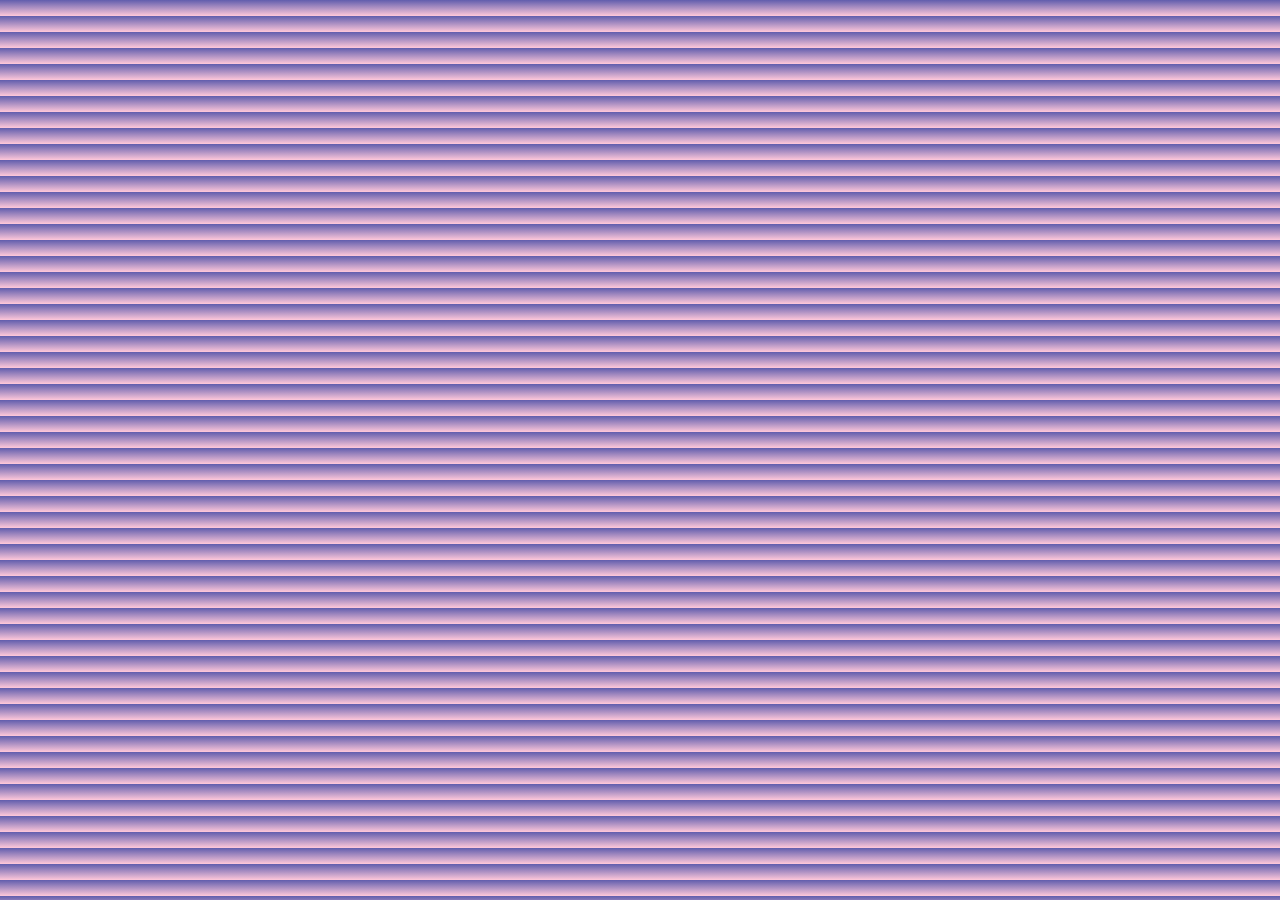
==== hra.html @ 2c54066b "Create new HTML for game field" ====
<!DOCTYPE html>
<html lang="en">
<head>
  <meta charset="UTF-8">
  <meta name="viewport" content="width=device-width, initial-scale=1.0">
  <link rel="stylesheet" href="styly.css" />
    <link rel="preconnect" href="https://fonts.googleapis.com">
    <link rel="preconnect" href="https://fonts.gstatic.com" crossorigin>
    <link href="https://fonts.googleapis.com/css2?family=Lobster&display=swap" rel="stylesheet">
  <title>Hra</title>
</head>
<body>
  
</body>
</html>
---- styly.css ----
* {
  box-sizing: border-box;
}

body {
  background-image: linear-gradient(#615dad, #ffc8da);
  display: flex;
  align-items: center;
  justify-content: center;
}

.container {
  display: flex;
  flex-direction: column;
  align-items: center;
  justify-content: center;
  width: 50%;
  margin: 60px;
}

.container__img {
  width: 100%;
  border-radius: 15px 15px 0 0;
}

.container-game {
  width: 100%;
  background-color: #283e50;
}

.container-game__title {
  font-family: "Lobster", sans-serif;
  font-weight: 400;
  font-style: normal;
  text-align: center;
  color: #ffffff;
}

.container-game__text {
  text-align: center;
  color: #ffffff;
}

.container__btn {
  width: 100%;
  height: 50px;
  border: none;
}

.container__btn-rules {
  background-color: #1fcca4;
  margin: 0 0 2px 0;
}

.container__btn-rules:hover {
  background-color: #1cbb96;
}

.container__btn-play {
  background-color: #0197f6;
}

.container__btn-play:hover {
  background-color: #0090e9;
}

.container__link {
  text-decoration: none;
  color: #ffffff;
}
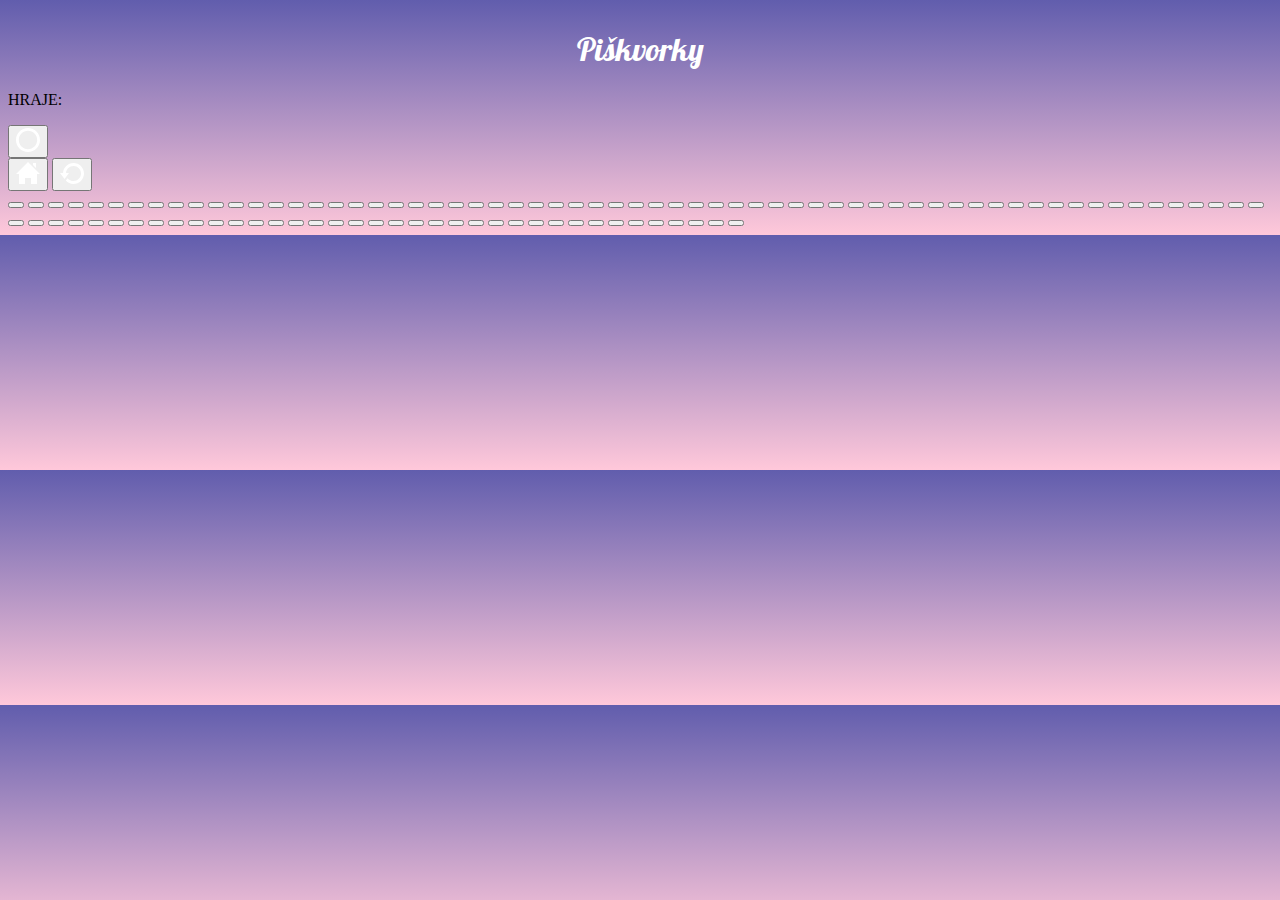
==== commit 5c9831f9: "Create basic play field" ====
--- a/hra.html
+++ b/hra.html
@@ -1,15 +1,151 @@
 <!DOCTYPE html>
 <html lang="en">
-<head>
-  <meta charset="UTF-8">
-  <meta name="viewport" content="width=device-width, initial-scale=1.0">
-  <link rel="stylesheet" href="styly.css" />
-    <link rel="preconnect" href="https://fonts.googleapis.com">
-    <link rel="preconnect" href="https://fonts.gstatic.com" crossorigin>
-    <link href="https://fonts.googleapis.com/css2?family=Lobster&display=swap" rel="stylesheet">
-  <title>Hra</title>
-</head>
-<body>
-  
-</body>
+  <head>
+    <meta charset="UTF-8" />
+    <meta name="viewport" content="width=device-width, initial-scale=1.0" />
+    <link rel="stylesheet" href="styly.css" />
+    <link rel="preconnect" href="https://fonts.googleapis.com" />
+    <link rel="preconnect" href="https://fonts.gstatic.com" crossorigin />
+    <link
+      href="https://fonts.googleapis.com/css2?family=Lobster&display=swap"
+      rel="stylesheet"
+    />
+    <title>Hra</title>
+  </head>
+  <body>
+    <div class="container-play">
+      <div class="container-top">
+        <h1 class="container-game__title">Piškvorky</h1>
+      </div>
+
+      <div class="container-middle">
+        <div class="container-middle left">
+          <p class="container-middle__text">HRAJE:</p>
+          <button class="container-middle__circle icon">
+            <a class="link" href="./index.html"
+              ><img
+                class="container-middle__circle img"
+                src="./assets/circle.svg"
+            /></a>
+          </button>
+        </div>
+        <div class="container-middle right">
+          <button class="container-middle__home icon">
+            <a class="link" href="./index.html"
+              ><img class="container-middle__home img" src="./assets/home.svg"
+            /></a>
+          </button>
+          <button class="container-middle__restart icon">
+            <a class="link" href="./hra.html"
+              ><img
+                class="container-middle__restart img"
+                src="./assets/restart.svg"
+            /></a>
+          </button>
+        </div>
+      </div>
+      <div class="container-playground">
+        <button class="square"></button>
+        <button class="square"></button>
+        <button class="square"></button>
+        <button class="square"></button>
+        <button class="square"></button>
+        <button class="square"></button>
+        <button class="square"></button>
+        <button class="square"></button>
+        <button class="square"></button>
+        <button class="square"></button>
+        <button class="square"></button>
+        <button class="square"></button>
+        <button class="square"></button>
+        <button class="square"></button>
+        <button class="square"></button>
+        <button class="square"></button>
+        <button class="square"></button>
+        <button class="square"></button>
+        <button class="square"></button>
+        <button class="square"></button>
+        <button class="square"></button>
+        <button class="square"></button>
+        <button class="square"></button>
+        <button class="square"></button>
+        <button class="square"></button>
+        <button class="square"></button>
+        <button class="square"></button>
+        <button class="square"></button>
+        <button class="square"></button>
+        <button class="square"></button>
+        <button class="square"></button>
+        <button class="square"></button>
+        <button class="square"></button>
+        <button class="square"></button>
+        <button class="square"></button>
+        <button class="square"></button>
+        <button class="square"></button>
+        <button class="square"></button>
+        <button class="square"></button>
+        <button class="square"></button>
+        <button class="square"></button>
+        <button class="square"></button>
+        <button class="square"></button>
+        <button class="square"></button>
+        <button class="square"></button>
+        <button class="square"></button>
+        <button class="square"></button>
+        <button class="square"></button>
+        <button class="square"></button>
+        <button class="square"></button>
+        <button class="square"></button>
+        <button class="square"></button>
+        <button class="square"></button>
+        <button class="square"></button>
+        <button class="square"></button>
+        <button class="square"></button>
+        <button class="square"></button>
+        <button class="square"></button>
+        <button class="square"></button>
+        <button class="square"></button>
+        <button class="square"></button>
+        <button class="square"></button>
+        <button class="square"></button>
+        <button class="square"></button>
+        <button class="square"></button>
+        <button class="square"></button>
+        <button class="square"></button>
+        <button class="square"></button>
+        <button class="square"></button>
+        <button class="square"></button>
+        <button class="square"></button>
+        <button class="square"></button>
+        <button class="square"></button>
+        <button class="square"></button>
+        <button class="square"></button>
+        <button class="square"></button>
+        <button class="square"></button>
+        <button class="square"></button>
+        <button class="square"></button>
+        <button class="square"></button>
+        <button class="square"></button>
+        <button class="square"></button>
+        <button class="square"></button>
+        <button class="square"></button>
+        <button class="square"></button>
+        <button class="square"></button>
+        <button class="square"></button>
+        <button class="square"></button>
+        <button class="square"></button>
+        <button class="square"></button>
+        <button class="square"></button>
+        <button class="square"></button>
+        <button class="square"></button>
+        <button class="square"></button>
+        <button class="square"></button>
+        <button class="square"></button>
+        <button class="square"></button>
+        <button class="square"></button>
+        <button class="square"></button>
+        <button class="square"></button>
+      </div>
+    </div>
+  </body>
 </html>
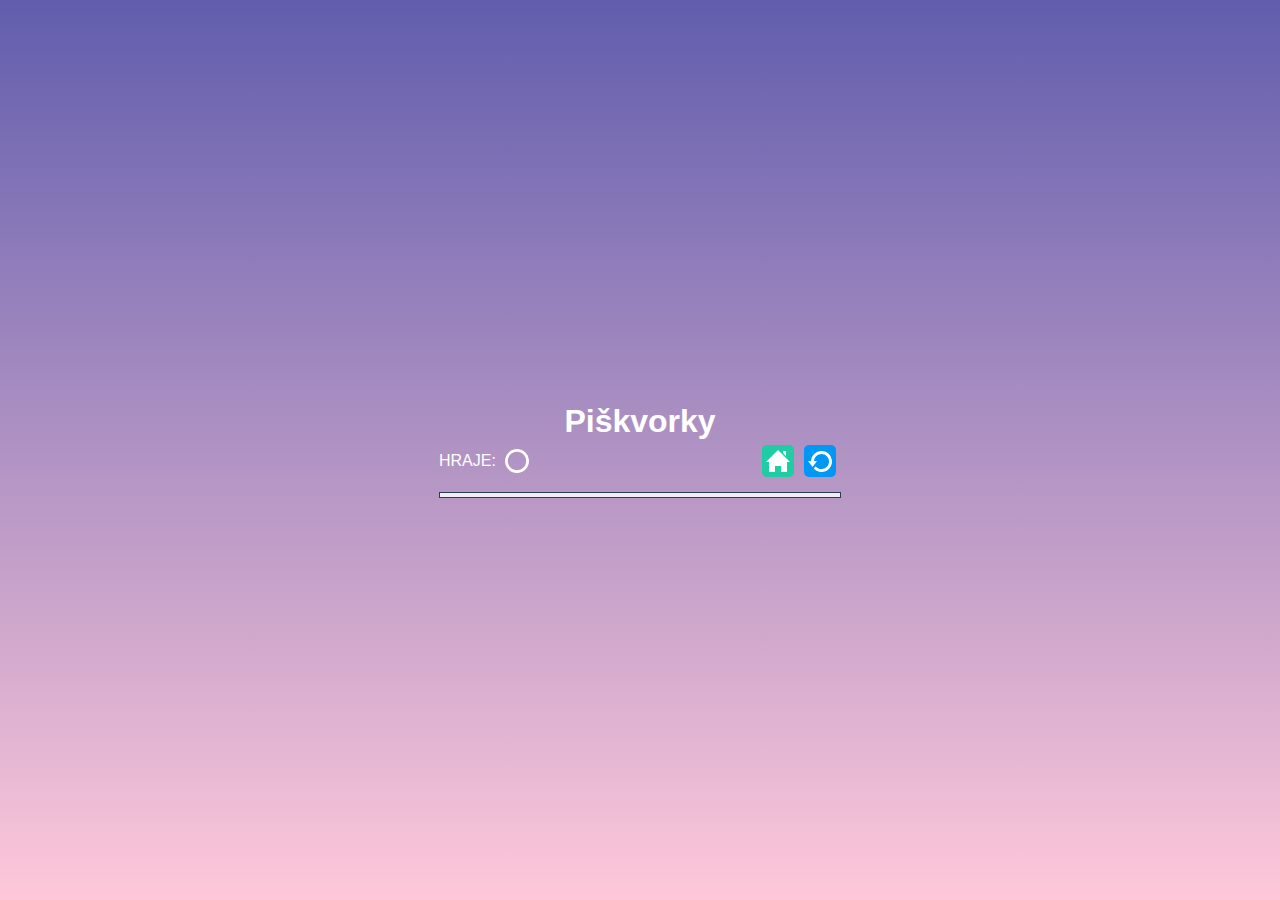
==== commit 1c094a66: "Improve responsivity of the game container" ====
--- a/hra.html
+++ b/hra.html
@@ -14,10 +14,7 @@
   </head>
   <body>
     <div class="container-play">
-      <div class="container-top">
-        <h1 class="container-game__title">Piškvorky</h1>
-      </div>
-
+      <div class="container-top"><h1>Piškvorky</h1></div>
       <div class="container-middle">
         <div class="container-middle left">
           <p class="container-middle__text">HRAJE:</p>
@@ -45,106 +42,106 @@
         </div>
       </div>
       <div class="container-playground">
-        <button class="square"></button>
-        <button class="square"></button>
-        <button class="square"></button>
-        <button class="square"></button>
-        <button class="square"></button>
-        <button class="square"></button>
-        <button class="square"></button>
-        <button class="square"></button>
-        <button class="square"></button>
-        <button class="square"></button>
-        <button class="square"></button>
-        <button class="square"></button>
-        <button class="square"></button>
-        <button class="square"></button>
-        <button class="square"></button>
-        <button class="square"></button>
-        <button class="square"></button>
-        <button class="square"></button>
-        <button class="square"></button>
-        <button class="square"></button>
-        <button class="square"></button>
-        <button class="square"></button>
-        <button class="square"></button>
-        <button class="square"></button>
-        <button class="square"></button>
-        <button class="square"></button>
-        <button class="square"></button>
-        <button class="square"></button>
-        <button class="square"></button>
-        <button class="square"></button>
-        <button class="square"></button>
-        <button class="square"></button>
-        <button class="square"></button>
-        <button class="square"></button>
-        <button class="square"></button>
-        <button class="square"></button>
-        <button class="square"></button>
-        <button class="square"></button>
-        <button class="square"></button>
-        <button class="square"></button>
-        <button class="square"></button>
-        <button class="square"></button>
-        <button class="square"></button>
-        <button class="square"></button>
-        <button class="square"></button>
-        <button class="square"></button>
-        <button class="square"></button>
-        <button class="square"></button>
-        <button class="square"></button>
-        <button class="square"></button>
-        <button class="square"></button>
-        <button class="square"></button>
-        <button class="square"></button>
-        <button class="square"></button>
-        <button class="square"></button>
-        <button class="square"></button>
-        <button class="square"></button>
-        <button class="square"></button>
-        <button class="square"></button>
-        <button class="square"></button>
-        <button class="square"></button>
-        <button class="square"></button>
-        <button class="square"></button>
-        <button class="square"></button>
-        <button class="square"></button>
-        <button class="square"></button>
-        <button class="square"></button>
-        <button class="square"></button>
-        <button class="square"></button>
-        <button class="square"></button>
-        <button class="square"></button>
-        <button class="square"></button>
-        <button class="square"></button>
-        <button class="square"></button>
-        <button class="square"></button>
-        <button class="square"></button>
-        <button class="square"></button>
-        <button class="square"></button>
-        <button class="square"></button>
-        <button class="square"></button>
-        <button class="square"></button>
-        <button class="square"></button>
-        <button class="square"></button>
-        <button class="square"></button>
-        <button class="square"></button>
-        <button class="square"></button>
-        <button class="square"></button>
-        <button class="square"></button>
-        <button class="square"></button>
-        <button class="square"></button>
-        <button class="square"></button>
-        <button class="square"></button>
-        <button class="square"></button>
-        <button class="square"></button>
-        <button class="square"></button>
-        <button class="square"></button>
-        <button class="square"></button>
-        <button class="square"></button>
-        <button class="square"></button>
-        <button class="square"></button>
+        <button class="container__game--square"></button>
+        <button class="container__game--square"></button>
+        <button class="container__game--square"></button>
+        <button class="container__game--square"></button>
+        <button class="container__game--square"></button>
+        <button class="container__game--square"></button>
+        <button class="container__game--square"></button>
+        <button class="container__game--square"></button>
+        <button class="container__game--square"></button>
+        <button class="container__game--square"></button>
+        <button class="container__game--square"></button>
+        <button class="container__game--square"></button>
+        <button class="container__game--square"></button>
+        <button class="container__game--square"></button>
+        <button class="container__game--square"></button>
+        <button class="container__game--square"></button>
+        <button class="container__game--square"></button>
+        <button class="container__game--square"></button>
+        <button class="container__game--square"></button>
+        <button class="container__game--square"></button>
+        <button class="container__game--square"></button>
+        <button class="container__game--square"></button>
+        <button class="container__game--square"></button>
+        <button class="container__game--square"></button>
+        <button class="container__game--square"></button>
+        <button class="container__game--square"></button>
+        <button class="container__game--square"></button>
+        <button class="container__game--square"></button>
+        <button class="container__game--square"></button>
+        <button class="container__game--square"></button>
+        <button class="container__game--square"></button>
+        <button class="container__game--square"></button>
+        <button class="container__game--square"></button>
+        <button class="container__game--square"></button>
+        <button class="container__game--square"></button>
+        <button class="container__game--square"></button>
+        <button class="container__game--square"></button>
+        <button class="container__game--square"></button>
+        <button class="container__game--square"></button>
+        <button class="container__game--square"></button>
+        <button class="container__game--square"></button>
+        <button class="container__game--square"></button>
+        <button class="container__game--square"></button>
+        <button class="container__game--square"></button>
+        <button class="container__game--square"></button>
+        <button class="container__game--square"></button>
+        <button class="container__game--square"></button>
+        <button class="container__game--square"></button>
+        <button class="container__game--square"></button>
+        <button class="container__game--square"></button>
+        <button class="container__game--square"></button>
+        <button class="container__game--square"></button>
+        <button class="container__game--square"></button>
+        <button class="container__game--square"></button>
+        <button class="container__game--square"></button>
+        <button class="container__game--square"></button>
+        <button class="container__game--square"></button>
+        <button class="container__game--square"></button>
+        <button class="container__game--square"></button>
+        <button class="container__game--square"></button>
+        <button class="container__game--square"></button>
+        <button class="container__game--square"></button>
+        <button class="container__game--square"></button>
+        <button class="container__game--square"></button>
+        <button class="container__game--square"></button>
+        <button class="container__game--square"></button>
+        <button class="container__game--square"></button>
+        <button class="container__game--square"></button>
+        <button class="container__game--square"></button>
+        <button class="container__game--square"></button>
+        <button class="container__game--square"></button>
+        <button class="container__game--square"></button>
+        <button class="container__game--square"></button>
+        <button class="container__game--square"></button>
+        <button class="container__game--square"></button>
+        <button class="container__game--square"></button>
+        <button class="container__game--square"></button>
+        <button class="container__game--square"></button>
+        <button class="container__game--square"></button>
+        <button class="container__game--square"></button>
+        <button class="container__game--square"></button>
+        <button class="container__game--square"></button>
+        <button class="container__game--square"></button>
+        <button class="container__game--square"></button>
+        <button class="container__game--square"></button>
+        <button class="container__game--square"></button>
+        <button class="container__game--square"></button>
+        <button class="container__game--square"></button>
+        <button class="container__game--square"></button>
+        <button class="container__game--square"></button>
+        <button class="container__game--square"></button>
+        <button class="container__game--square"></button>
+        <button class="container__game--square"></button>
+        <button class="container__game--square"></button>
+        <button class="container__game--square"></button>
+        <button class="container__game--square"></button>
+        <button class="container__game--square"></button>
+        <button class="container__game--square"></button>
+        <button class="container__game--square"></button>
+        <button class="container__game--square"></button>
       </div>
     </div>
   </body>
--- a/styly.css
+++ b/styly.css
@@ -1,34 +1,46 @@
 * {
   box-sizing: border-box;
+  margin: 0;
+  padding: 0;
 }
+
 
 body {
   background-image: linear-gradient(#615dad, #ffc8da);
   display: flex;
+  flex-wrap: wrap;
+  justify-content: center;
   align-items: center;
-  justify-content: center;
+  min-height: 100vh;
 }
 
-.container {
+.container-intro {
+  max-height: 100vh;
+  max-width: 80vmin;
+}
+
+
+.container__img {
   display: flex;
   flex-direction: column;
+  justify-content: center;
+  flex-wrap: wrap;
   align-items: center;
-  justify-content: center;
-  width: 50%;
-  margin: 60px;
 }
 
-.container__img {
-  width: 100%;
-  border-radius: 15px 15px 0 0;
+img {
+  border-top-left-radius: 10px;
+  border-top-right-radius: 10px;
+  max-width: 100%;
+  height: auto;
 }
 
-.container-game {
-  width: 100%;
+.container__text {
   background-color: #283e50;
 }
 
-.container-game__title {
+.container__text h1 {
+  
   font-family: "Lobster", sans-serif;
   font-weight: 400;
   font-style: normal;
@@ -36,35 +48,144 @@
   color: #ffffff;
 }
 
-.container-game__text {
+.container__text p {
   text-align: center;
   color: #ffffff;
+  padding: 5px;
 }
 
 .container__btn {
-  width: 100%;
-  height: 50px;
-  border: none;
+  display: flex;
+  flex-direction: column;
+  justify-content: center;
+  flex-wrap: wrap;
+  align-items: stretch;
 }
 
-.container__btn-rules {
+.container__btn--rules,
+.container-middle__home.icon {
   background-color: #1fcca4;
-  margin: 0 0 2px 0;
+  height: 50px;
+  text-align: center;
+  padding: 5px;
+  cursor: pointer;
+  border-bottom: 1.5px solid black;
 }
 
-.container__btn-rules:hover {
+.container__btn--rules:hover,
+.container-middle__home.icon:hover,
+.container__btn-rules:focus,
+.container-middle__home.icon:focus {
   background-color: #1cbb96;
+  cursor: pointer;
 }
 
-.container__btn-play {
+.container__btn--play,
+.container-middle__restart.icon {
   background-color: #0197f6;
+  height: 50px;
+  text-align: center;
+  padding: 5px;
+  cursor: pointer;
+
 }
 
-.container__btn-play:hover {
+.container__btn--play:hover,
+.container-middle__restart.icon:hover,
+.container__btn--play:focus,
+.container-middle__restart.icon:focus {
   background-color: #0090e9;
+  cursor: pointer;
 }
 
-.container__link {
+.container-links {
+  display: block;
+  color: #fff;
   text-decoration: none;
-  color: #ffffff;
+  padding: 15px;
 }
+
+/*new styles for hra.html*/
+.container-play {
+  max-width: 80vmin;
+  display: flex;
+  flex-wrap: wrap;
+  flex-direction: column;
+  justify-content: center;
+  font-family: Arial, Helvetica, sans-serif;
+  font-size: 16px;
+  color: white;
+}
+
+.container-top {
+  display: flex;
+  flex-wrap: wrap;
+  justify-content: center;
+  align-items: center;
+}
+
+.container-middle {
+  display: flex;
+  align-items: center;
+  flex-wrap: nowrap;
+  width: 100%;
+}
+
+.container-middle .left {
+  display: flex;
+  align-items: center;
+  justify-content: flex-start;
+}
+
+.container-middle .right {
+  display: flex;
+  align-items: center;
+  justify-content: flex-end;
+}
+
+.container-middle__text {
+  text-transform: uppercase;
+  color: #fff;
+}
+
+.container-middle .icon {
+  border: none;
+  border-radius: 5px;
+  margin: 5px;
+  padding: 4px;
+  width: 2rem;
+  height: 2rem;
+}
+
+.container-middle__circle.icon {
+  background-color: transparent;
+}
+
+.container-middle img {
+  width: 1.5rem;
+  height: 1.5rem;
+}
+
+.container-playground {
+  width: 100%;
+  display: flex;
+  flex-wrap: wrap;
+  border: 1.5px solid #283e50;
+  padding: 0;
+  margin-top: 10px;
+}
+
+.container-playground .square {
+  width: 10%;
+  aspect-ratio: 1 / 1;
+  opacity: 0.5;
+  border: 1.5px solid #283e50;
+  flex-grow: 1;
+  padding: 5px;
+}
+
+.container-playground .square:focus,
+.container-playground .square:hover {
+  opacity: 0.45;
+  cursor: pointer;
+}
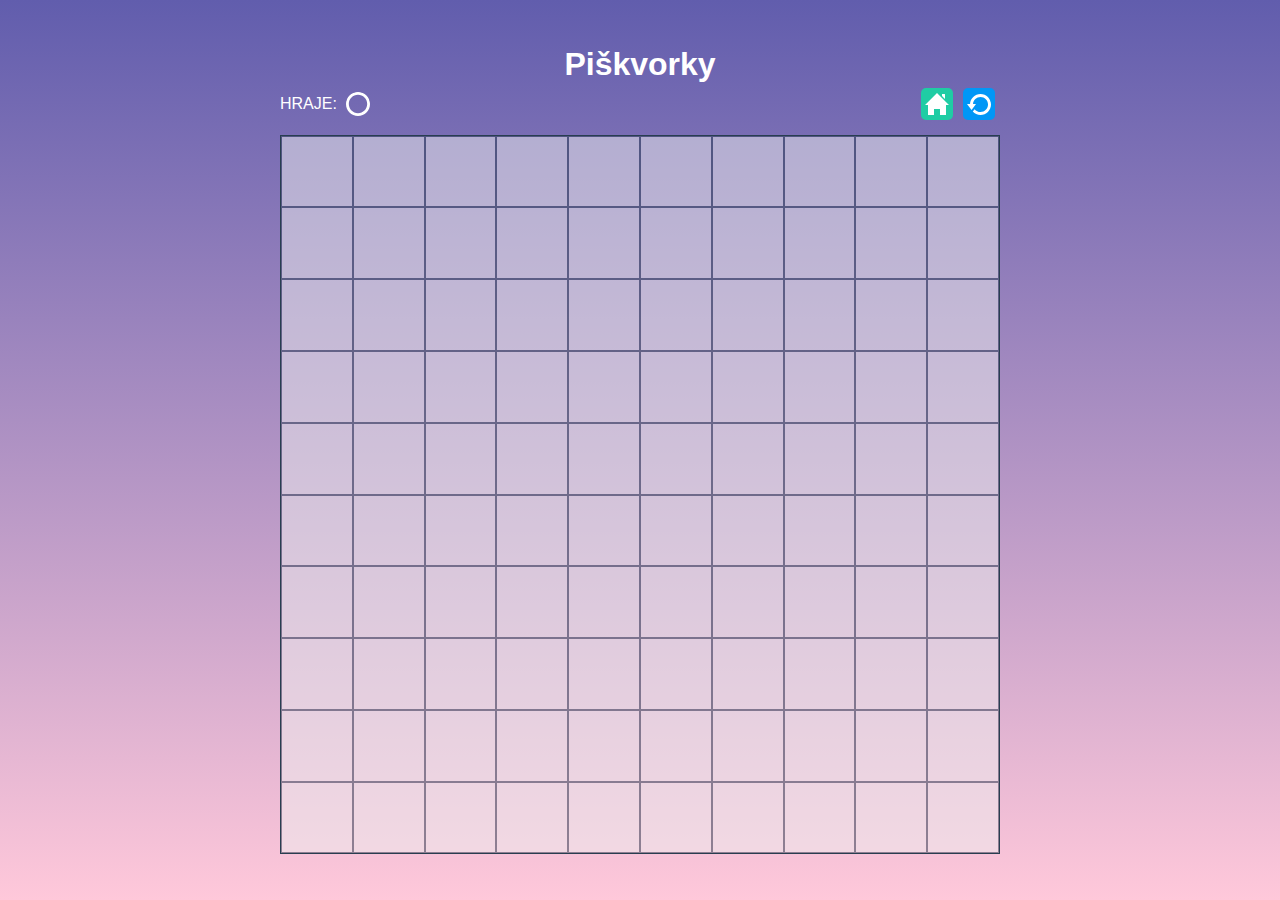
==== commit 3d067b4b: "Remove button elements from links" ====
--- a/hra.html
+++ b/hra.html
@@ -8,8 +8,8 @@
     <link rel="preconnect" href="https://fonts.gstatic.com" crossorigin />
     <link
       href="https://fonts.googleapis.com/css2?family=Lobster&display=swap"
-      rel="stylesheet"
-    />
+      rel="stylesheet"/>
+    <script type="module" src="hra.js"></script>
     <title>Hra</title>
   </head>
   <body>
@@ -18,27 +18,22 @@
       <div class="container-middle">
         <div class="container-middle left">
           <p class="container-middle__text">HRAJE:</p>
-          <button class="container-middle__circle icon">
-            <a class="link" href="./index.html"
+            <a class="link container-middle__circle icon" href="./index.html"
               ><img
+                id="current-player"
                 class="container-middle__circle img"
-                src="./assets/circle.svg"
+                src="./assets/circle.svg" alt="kolečko"
             /></a>
-          </button>
         </div>
         <div class="container-middle right">
-          <button class="container-middle__home icon">
-            <a class="link" href="./index.html"
+            <a class="link container-middle__home icon" href="./index.html"
               ><img class="container-middle__home img" src="./assets/home.svg"
             /></a>
-          </button>
-          <button class="container-middle__restart icon">
-            <a class="link" href="./hra.html"
+            <a class="link container-middle__restart icon" href="./hra.html"
               ><img
                 class="container-middle__restart img"
                 src="./assets/restart.svg"
             /></a>
-          </button>
         </div>
       </div>
       <div class="container-playground">
--- a/styly.css
+++ b/styly.css
@@ -2,21 +2,28 @@
   box-sizing: border-box;
   margin: 0;
   padding: 0;
+  
 }
 
 
 body {
   background-image: linear-gradient(#615dad, #ffc8da);
-  display: flex;
-  flex-wrap: wrap;
-  justify-content: center;
-  align-items: center;
-  min-height: 100vh;
+  background-repeat: no-repeat;
+  background-size: cover;
+  overflow: hidden;
+  display: flex;
+  justify-content: center;
+  align-items: center;
+  height: 100vh;
 }
 
 .container-intro {
-  max-height: 100vh;
   max-width: 80vmin;
+  margin: auto;
+  display: flex;
+  flex-direction: column;
+  justify-content: center;
+  align-items: center;
 }
 
 
@@ -55,6 +62,7 @@
 }
 
 .container__btn {
+  width: 100%;
   display: flex;
   flex-direction: column;
   justify-content: center;
@@ -108,6 +116,7 @@
 /*new styles for hra.html*/
 .container-play {
   max-width: 80vmin;
+  max-height: 100vh;
   display: flex;
   flex-wrap: wrap;
   flex-direction: column;
@@ -119,7 +128,7 @@
 
 .container-top {
   display: flex;
-  flex-wrap: wrap;
+  flex-direction: column;
   justify-content: center;
   align-items: center;
 }
@@ -175,7 +184,7 @@
   margin-top: 10px;
 }
 
-.container-playground .square {
+.container__game--square {
   width: 10%;
   aspect-ratio: 1 / 1;
   opacity: 0.5;
@@ -184,8 +193,8 @@
   padding: 5px;
 }
 
-.container-playground .square:focus,
-.container-playground .square:hover {
+.container__game--square:focus,
+.container__game--square:hover {
   opacity: 0.45;
   cursor: pointer;
 }
